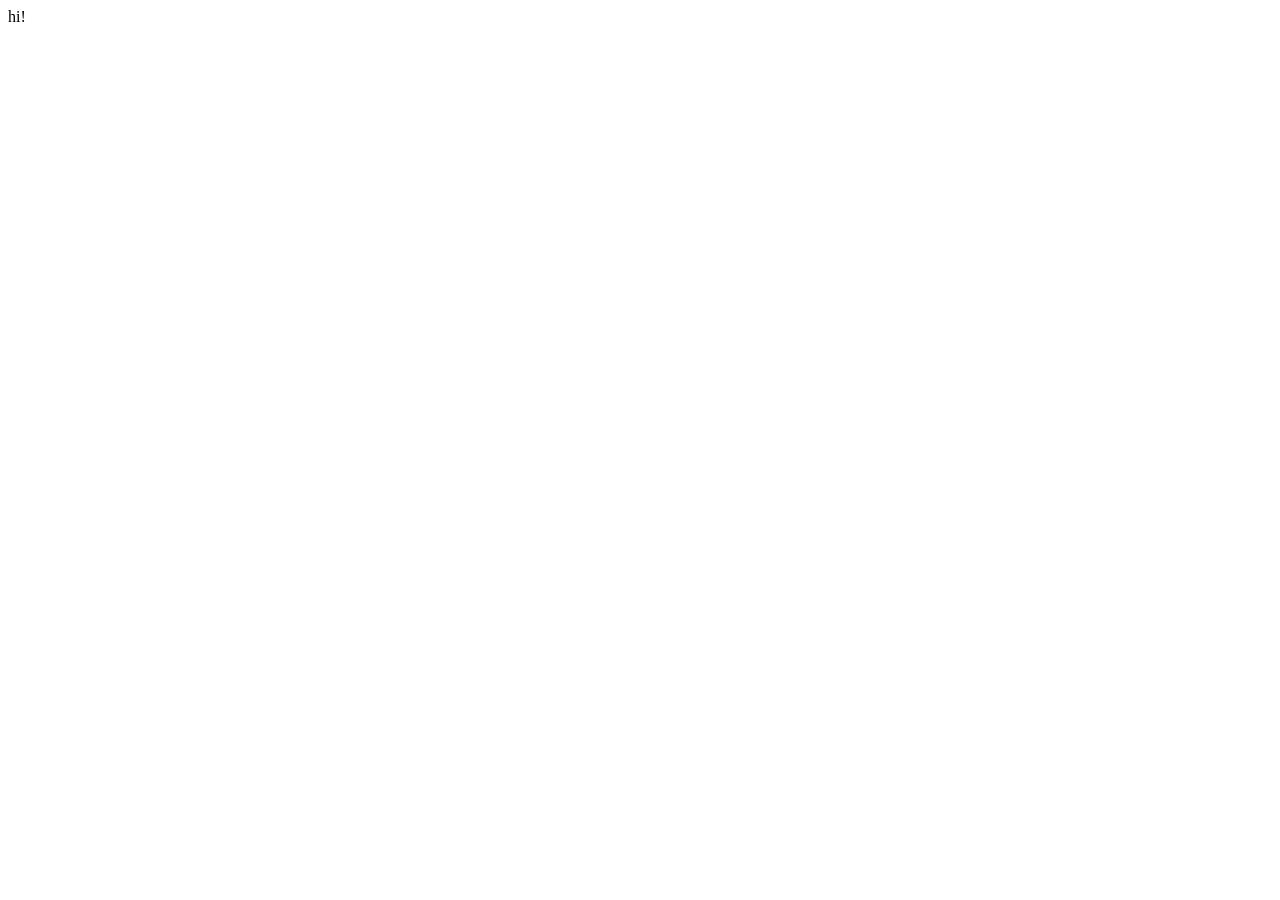
==== static/index.html @ aaf6984f "database and libsodium boiler plate is done and works. god java stinks... c is SOOOOO much better" ====
<!DOCTYPE html>
<html lang="en">
<head>
    <meta charset="UTF-8">
    <meta name="viewport" content="width=device-width, initial-scale=1.0">
    <title>Better Email (not best)</title>
</head>
<body>
    hi!

    <script type="module" src="load_sodium.js"></script>
    <script type="module" src="app.js"></script>
    <script src="sodium.js" async></script>
</body>
</html>
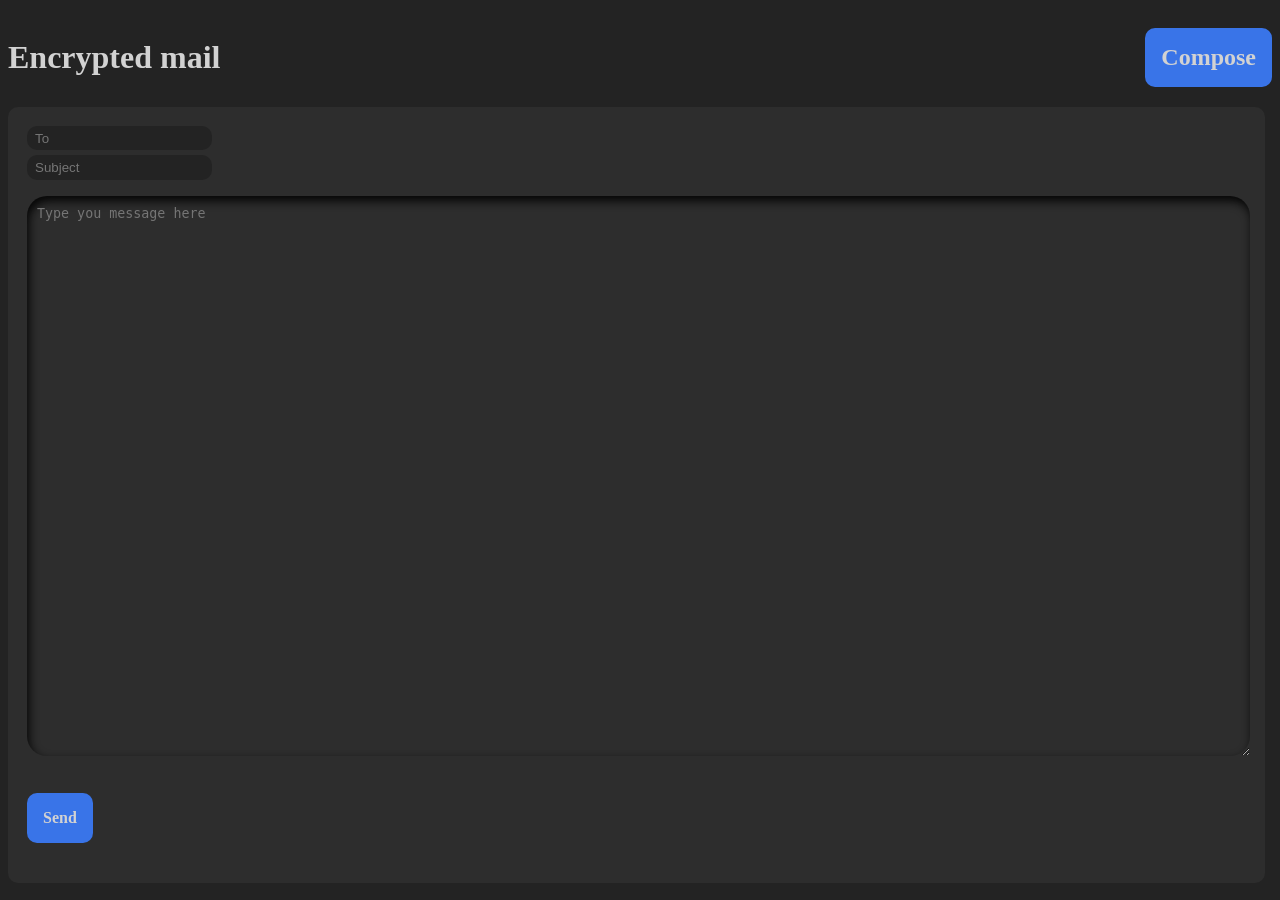
==== commit 613d3363: "checkpoint!" ====
--- a/static/index.html
+++ b/static/index.html
@@ -2,14 +2,47 @@
 <html lang="en">
 <head>
     <meta charset="UTF-8">
-    <meta name="viewport" content="width=device-width, initial-scale=1.0">
     <title>Better Email (not best)</title>
+    <link rel="stylesheet" href="stylesheet.css">
 </head>
 <body>
-    hi!
 
-    <script type="module" src="load_sodium.js"></script>
-    <script type="module" src="app.js"></script>
-    <script src="sodium.js" async></script>
+    <header>
+        <div style="width: 90%;">
+            <h1>Encrypted mail</h1>
+        </div>
+        <div>
+            <h2 class="blue-button" id="compose_button">Compose</h2>
+        </div>
+    </header>
+
+
+    <main id="main">
+
+        <div class="mail-list" id="mail_list" style="display: none;">
+            <entry>
+                <span class="id-address">super.cool.dude.from.end@whynotjava.net</span>
+                <span class="subject">TLS mailing list [last call] please commnet on what you think now!</span>
+                <span class="date"> 5/26/26</span>
+
+                <iconSep></iconSep>
+                <entryIcon>&#x1F5D1;</entryIcon>
+            </entry>
+        </div>
+        <div class="compse" id="compose" style="display: none;">
+            <div class="meta-data">
+                <input placeholder="To" class="textbox">
+                <input placeholder="Subject" class="textbox">
+            </div>
+            <textarea class="mail-message" id="mail-message" placeholder="Type you message here"></textarea>
+            <h4 class="blue-button" id="send_button">Send</h4>
+        </div>
+
+    </main>
+
+    <script type="module" src="js/load_sodium.js"></script>
+    <script type="module" src="js/crypto.js"></script>
+    <script type="module" src="js/app.js"></script>
+    <script src="js/sodium.js" async></script>
 </body>
 </html>
--- a/static/stylesheet.css
+++ b/static/stylesheet.css
@@ -0,0 +1,136 @@
+body{
+    background-color: rgb(35, 35, 35);
+    color: rgb(210, 210, 210);
+}
+header{
+    display: flex;
+    flex-direction: row;
+    align-items: center;
+    width: 100%;
+}
+
+main {
+    display: flex;
+    /* border: 1px green solid; */
+    background-color: rgb(45, 45, 45);
+    border-radius: 10px;
+    padding: 3px;
+    width: 99%;
+    height: 99%;
+}
+
+.blue-button {
+    background-color: rgb(57, 116, 232);
+    padding: 1rem;
+    border-radius: 10px;
+    cursor: pointer;
+    transition: 0.25s;
+    
+}
+.blue-button:hover {
+    background-color: rgb(78, 134, 246);
+    transform: scale(1.1);
+}
+
+.mail-list{
+    /* border: 1px red solid; */
+    position: relative;
+    padding: .4rem;
+    display: flex;
+    flex-direction: column;
+    width: 100%;
+    gap: .2rem;
+}
+entry{
+    position: relative;
+    width: calc(100% - 0.4rem - padding);
+    padding: 0.5rem;
+    background-color: rgb(50, 50, 50);
+    border-radius: 15px;
+    cursor: pointer;
+    transition: 0.25s;
+    min-height: 1.3rem;
+    display: flex;
+    flex-wrap: nowrap;
+    white-space: nowrap;
+}
+entry:hover {
+    background-color: rgb(60, 60, 60);
+}
+entry:hover > entryIcon{
+    display: flex;
+}
+
+.id-address{
+    font-size: 0.8rem;
+    padding-right: 1rem;
+}
+.date{
+    font-size: 0.7rem;
+}
+.subject{
+    font-size: 1rem;
+    padding-right: 1rem;
+}
+iconSep{
+    display: block;
+    position: relative;
+    width: 100%;
+    /* flex-shrink: 1; */
+    flex-grow: 1;
+}
+entryIcon{
+    justify-content: center;
+    align-items: center;
+    display: none;
+    aspect-ratio: 1/1;
+    cursor: pointer;
+    border-radius: 50%;
+    height: 100%;
+    scale: 1.7;
+}
+entryIcon:hover{
+    background-color: rgb(70, 70, 70);
+}
+
+.compse{
+    padding: 1rem;
+    display: flex;
+    flex-direction: column;
+    align-items: flex-start;
+    width: 100%;
+    height: 100%;
+    gap: 1rem;
+    /* border: 1px red solid; */
+}
+
+.meta-data{
+    display: flex;
+    flex-direction: column;
+    align-items: flex-start;
+    flex-wrap: wrap;
+    gap: 0.3rem;
+    /* border: 1px green solid; */
+}
+.textbox{
+    background-color: rgb(35, 35, 35);
+    color: rgb(210, 210, 210);
+    outline: none;
+    border-radius: 10px;
+    border: none;
+    padding: 0.3rem 0.5rem;
+
+}
+.mail-message{
+    /* credit: https://uiverse.io/garerim/bitter-donkey-79 */
+    padding: 10px;
+    background-color: transparent;
+    color: rgb(210, 210, 210);
+    outline: none;
+    border: none;
+    border-radius: 20px;
+    box-shadow: inset 2px 5px 10px rgb(5,5,5);
+    width: calc(100% - 1rem );
+    height: 60vh;
+    flex-grow: 1;
+}
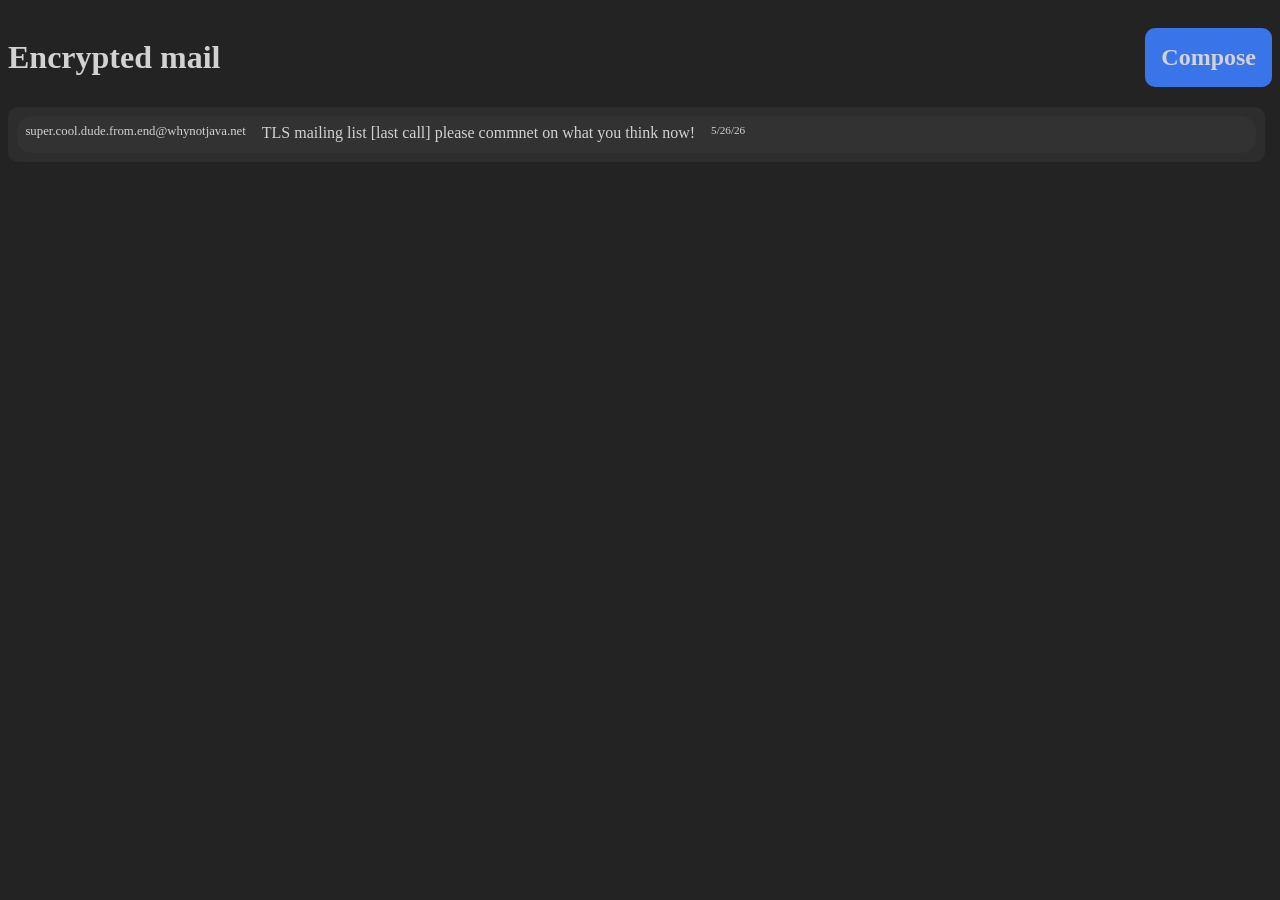
==== commit 38f6751f: "animations, crypto, and maybe some boiler plate" ====
--- a/static/index.html
+++ b/static/index.html
@@ -44,5 +44,6 @@
     <script type="module" src="js/crypto.js"></script>
     <script type="module" src="js/app.js"></script>
     <script src="js/sodium.js" async></script>
+    <script src="js/blueButtonSciprt.js"></script>
 </body>
 </html>
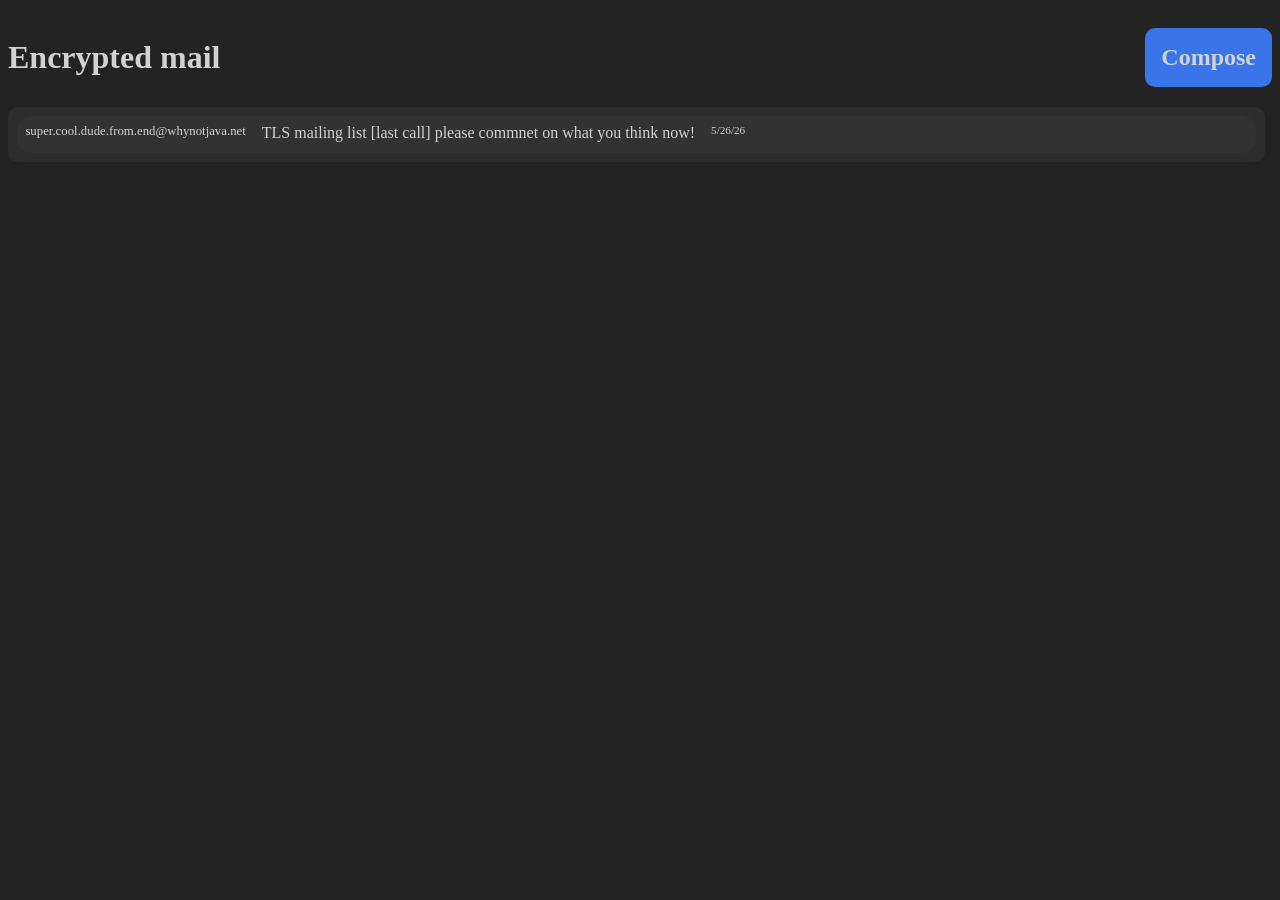
==== commit 49ae0e28: "offload main sodium and java logging" ====
--- a/static/index.html
+++ b/static/index.html
@@ -42,7 +42,7 @@
 
     <script type="module" src="js/load_sodium.js"></script>
     <script type="module" src="js/crypto.js"></script>
-    <script type="module" src="js/app.js"></script>
+    <script type="module" src="app.js"></script>
     <script src="js/sodium.js" async></script>
     <script src="js/blueButtonSciprt.js"></script>
 </body>
--- a/static/stylesheet.css
+++ b/static/stylesheet.css
@@ -30,6 +30,8 @@
 .blue-button:hover {
     background-color: rgb(78, 134, 246);
     transform: scale(1.1);
+    box-shadow: -3px -3px 5px #000000aa,
+                3px 3px 5px #000000aa;
 }
 
 .mail-list{
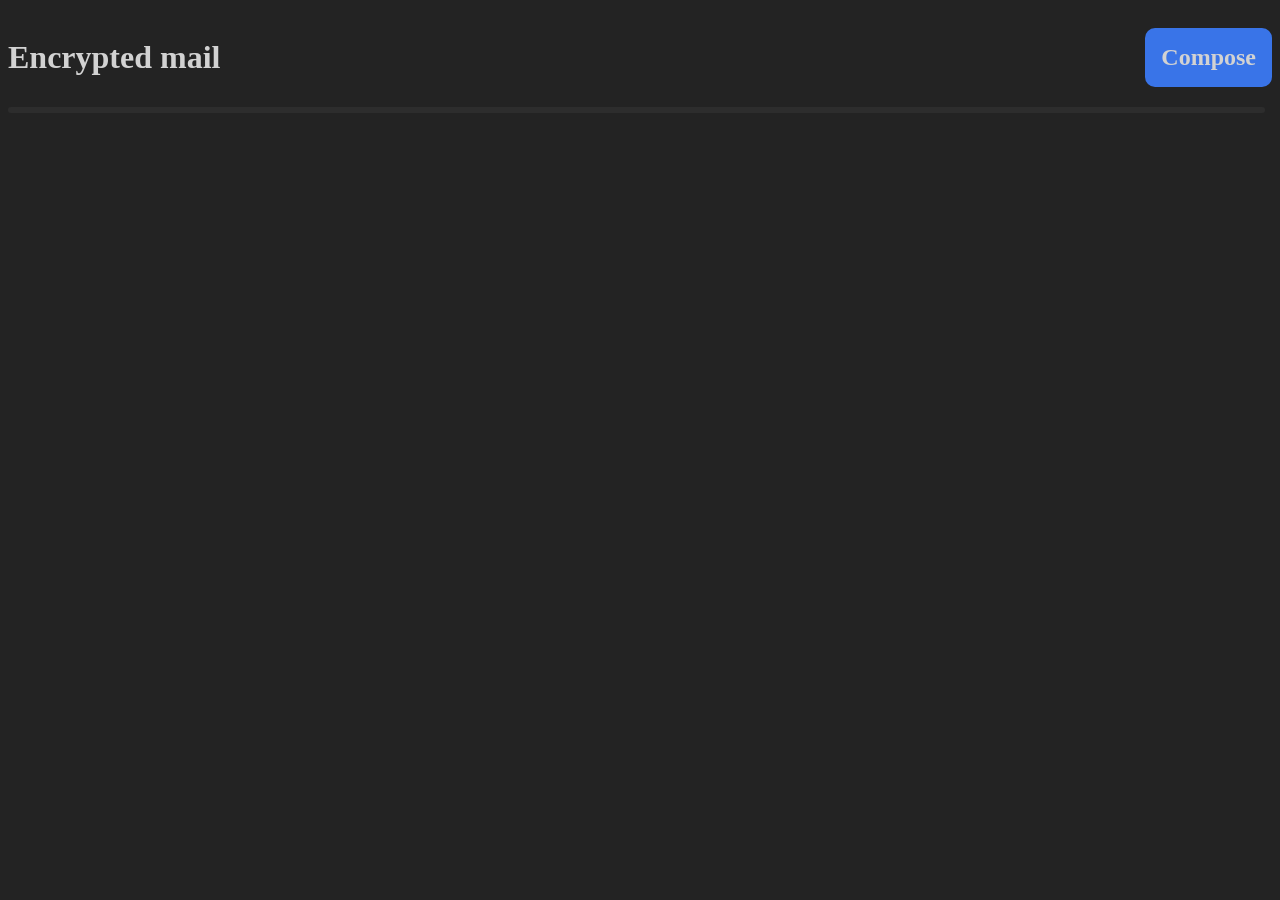
==== commit 3e634f6b: "sooo much.... idk messgae stuff, key stuff, constants....?" ====
--- a/static/index.html
+++ b/static/index.html
@@ -20,22 +20,22 @@
     <main id="main">
 
         <div class="mail-list" id="mail_list" style="display: none;">
-            <entry>
+            <!-- <entry>
                 <span class="id-address">super.cool.dude.from.end@whynotjava.net</span>
                 <span class="subject">TLS mailing list [last call] please commnet on what you think now!</span>
                 <span class="date"> 5/26/26</span>
 
                 <iconSep></iconSep>
                 <entryIcon>&#x1F5D1;</entryIcon>
-            </entry>
+            </entry> -->
         </div>
         <div class="compse" id="compose" style="display: none;">
             <div class="meta-data">
-                <input placeholder="To" class="textbox">
-                <input placeholder="Subject" class="textbox">
+                <input placeholder="To" class="textbox" id="to">
+                <input placeholder="Subject" class="textbox" id="subject">
             </div>
             <textarea class="mail-message" id="mail-message" placeholder="Type you message here"></textarea>
-            <h4 class="blue-button" id="send_button">Send</h4>
+            <h4 class="blue-button" id="send-button">Send</h4>
         </div>
 
     </main>
--- a/static/stylesheet.css
+++ b/static/stylesheet.css
@@ -136,3 +136,12 @@
     height: 60vh;
     flex-grow: 1;
 }
+.error-span{
+    
+}
+.error-span:not(:empty){
+color: red;
+    border: 1px red solid;
+    padding: 0.15rem;
+    border-radius: 5px;
+}
